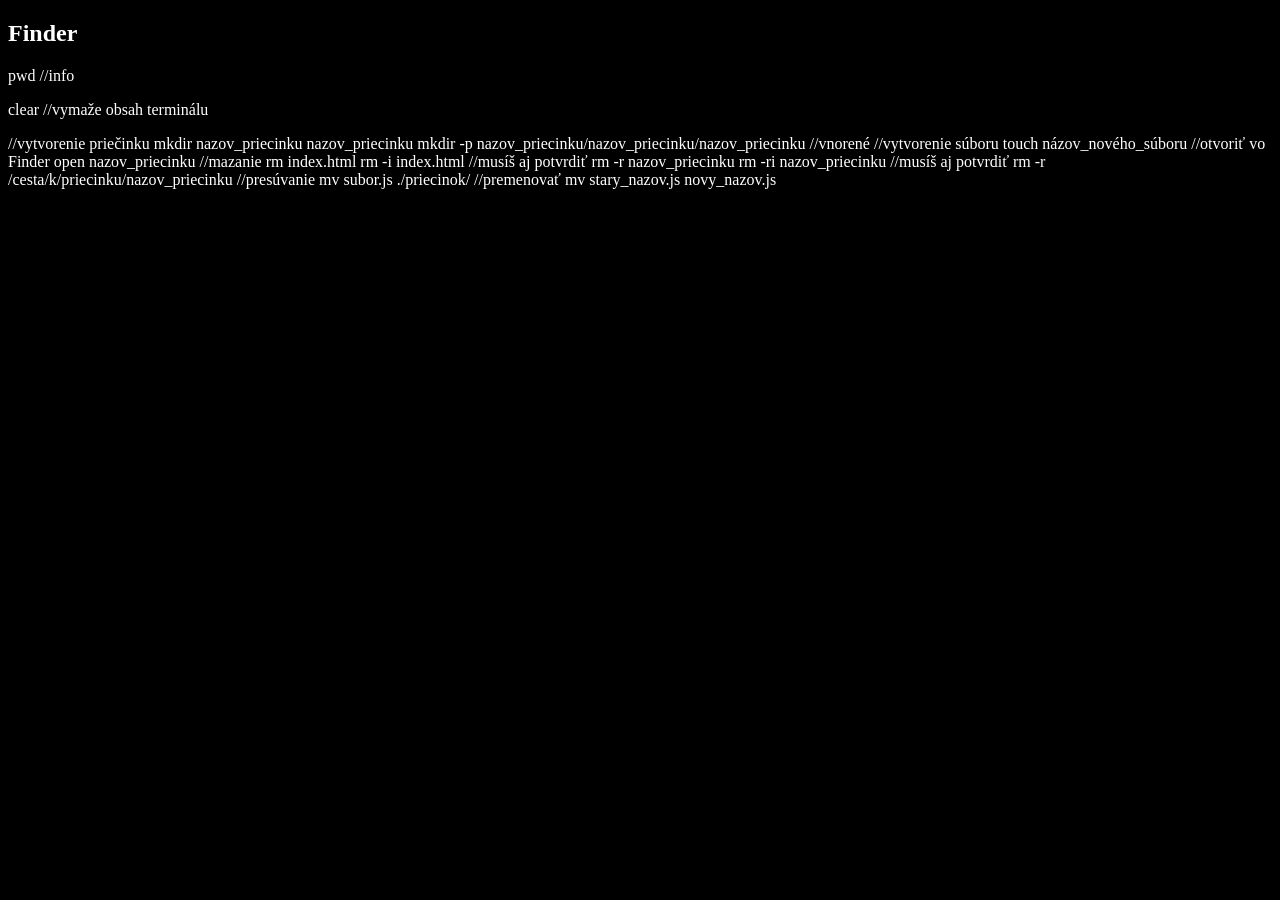
==== notes/finder.html @ 14a68aa4 "try" ====
<!DOCTYPE html>
<html lang="en">

<head>
    <meta charset="UTF-8">
    <meta name="viewport" content="width=device-width, initial-scale=1.0">
    <link rel="stylesheet" href="../assets/css/style.css" type="text/css">
    <title>Finder</title>
</head>

<body>

    <section>
        <h2>Finder</h2>
    </section>

    <section>
        <div>
            <p>pwd //info</p>
            <p>clear //vymaže obsah terminálu</p>
        
            //vytvorenie priečinku
            mkdir nazov_priecinku nazov_priecinku
            mkdir -p nazov_priecinku/nazov_priecinku/nazov_priecinku //vnorené
            //vytvorenie súboru
            touch názov_nového_súboru
            //otvoriť vo Finder
            open nazov_priecinku
            //mazanie
            rm index.html
            rm -i index.html //musíš aj potvrdiť
            rm -r nazov_priecinku
            rm -ri nazov_priecinku //musíš aj potvrdiť
            rm -r /cesta/k/priecinku/nazov_priecinku
            //presúvanie
            mv subor.js ./priecinok/
            //premenovať
            mv stary_nazov.js novy_nazov.js

        </div>
    </section>

</body>

</html>
---- assets/css/style.css ----
body {
    background-color: black;
    color: white;
}
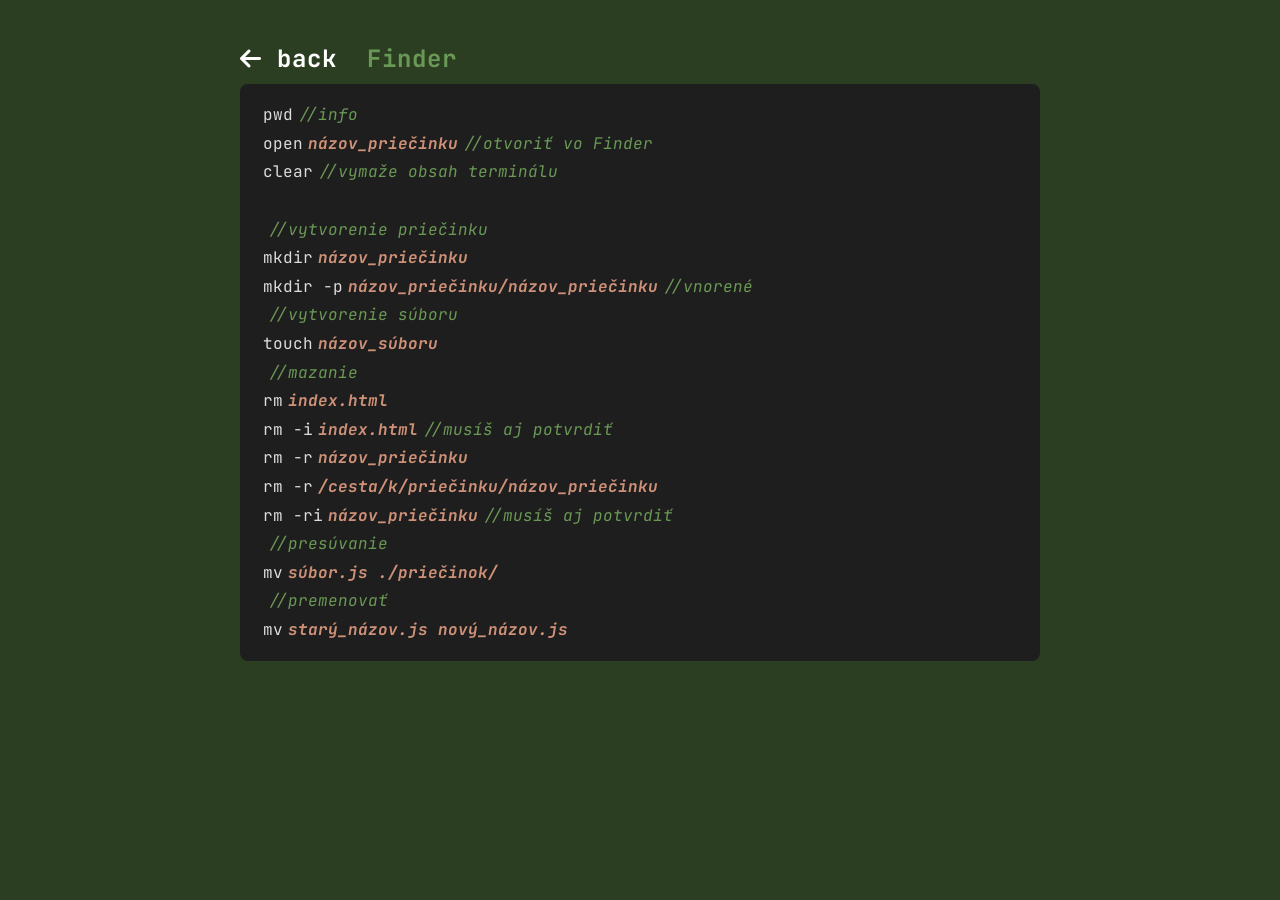
==== commit 7b7635f9: "first page-finder" ====
--- a/notes/finder.html
+++ b/notes/finder.html
@@ -4,6 +4,8 @@
 <head>
     <meta charset="UTF-8">
     <meta name="viewport" content="width=device-width, initial-scale=1.0">
+    <link href="https://fonts.googleapis.com/css2?family=JetBrains+Mono:wght@400;700&display=swap" rel="stylesheet">
+    <link rel="stylesheet" href="https://cdnjs.cloudflare.com/ajax/libs/font-awesome/6.5.1/css/all.min.css">
     <link rel="stylesheet" href="../assets/css/style.css" type="text/css">
     <title>Finder</title>
 </head>
@@ -11,32 +13,36 @@
 <body>
 
     <section>
-        <h2>Finder</h2>
+        
+        <h2><a href="https://github.com/kytka9/kytka9notes" class="home-link"><i class="fa-solid fa-arrow-left"></i>&nbsp;back</a>&nbsp;&nbsp;Finder</h2>
     </section>
 
     <section>
         <div>
-            <p>pwd //info</p>
-            <p>clear //vymaže obsah terminálu</p>
-        
-            //vytvorenie priečinku
-            mkdir nazov_priecinku nazov_priecinku
-            mkdir -p nazov_priecinku/nazov_priecinku/nazov_priecinku //vnorené
-            //vytvorenie súboru
-            touch názov_nového_súboru
-            //otvoriť vo Finder
-            open nazov_priecinku
-            //mazanie
-            rm index.html
-            rm -i index.html //musíš aj potvrdiť
-            rm -r nazov_priecinku
-            rm -ri nazov_priecinku //musíš aj potvrdiť
-            rm -r /cesta/k/priecinku/nazov_priecinku
-            //presúvanie
-            mv subor.js ./priecinok/
-            //premenovať
-            mv stary_nazov.js novy_nazov.js
+            <p>pwd<span>//info</span></p>
+            <p>open<span class="var">názov_priečinku</span><span>//otvoriť vo Finder</span></p>
+            <p>clear<span>//vymaže obsah terminálu</span></p>
+            <br>
 
+            <p><span>//vytvorenie priečinku</span></p>
+            <p>mkdir<span class="var">názov_priečinku</span></p>
+            <p>mkdir -p<span class="var">názov_priečinku/názov_priečinku</span><span>//vnorené</span></p>
+
+            <p><span>//vytvorenie súboru</span></p>
+            <p>touch<span class="var">názov_súboru</span></p>
+
+            <p><span>//mazanie</span></p>
+            <p>rm<span class="var">index.html</span></p>
+            <p>rm -i<span class="var">index.html</span><span>//musíš aj potvrdiť</span></p>
+            <p>rm -r<span class="var">názov_priečinku</span></p>
+            <p>rm -r<span class="var">/cesta/k/priečinku/názov_priečinku</span></p>
+            <p>rm -ri<span class="var">názov_priečinku</span><span>//musíš aj potvrdiť</span></p>
+
+            <p><span>//presúvanie</span></p>
+            <p>mv<span class="var">súbor.js ./priečinok/</span></p>
+
+            <p><span>//premenovať</span></p>
+            <p>mv<span class="var">starý_názov.js nový_názov.js</span></p>
         </div>
     </section>
 
--- a/assets/css/style.css
+++ b/assets/css/style.css
@@ -1,4 +1,72 @@
 body {
-    background-color: black;
-    color: white;
+    background-color: #2b3e22;
+    color: #ffffff;
+    line-height: 1.6;
+    margin: 0;
+    padding: 20px;
+    display: flex;
+    flex-direction: column;
+    align-items: center;
+    font-family: 'JetBrains Mono', monospace;
+}
+
+h2 {
+    color: #6a9955;
+    padding-bottom: 3px;
+    margin-bottom: 3px;
+    letter-spacing: 1px;
+}
+
+section {
+    width: 100%;
+    max-width: 800px;
+}
+
+div {
+    background-color: #1e1e1e;
+    color: #dcdcdc;
+    padding: 15px;
+    border-radius: 8px;
+    font-family: 'JetBrains Mono', monospace;
+}
+
+p {
+    margin: 3px 0;
+    border-left: 3px solid transparent;
+    padding-left: 5px;
+    transition: 0.2s;
+}
+
+p:hover {
+    border-left: 3px solid #6a9955;
+    background-color: rgba(255, 255, 255, 0.05);
+}
+
+span {
+    color: #6a9955;
+    font-style: italic;
+    margin-left: 5px;
+}
+
+.var {
+    color: #ce9178; /* Pekná oranžovo-hnedá (ako reťazce vo VS Code) */
+    font-weight: bold;
+}
+
+
+
+
+.home-link i {
+    transition: transform 0.4s ease-in-out;
+    color: #ffffff;
+}
+
+.home-link:hover i {
+    transform: perspective(500px) rotateY(-45deg); /* Dvere sa vyklopia do priestoru */
+   
+}
+
+a {
+    color: #ffffff;
+    text-decoration: none;
 }
